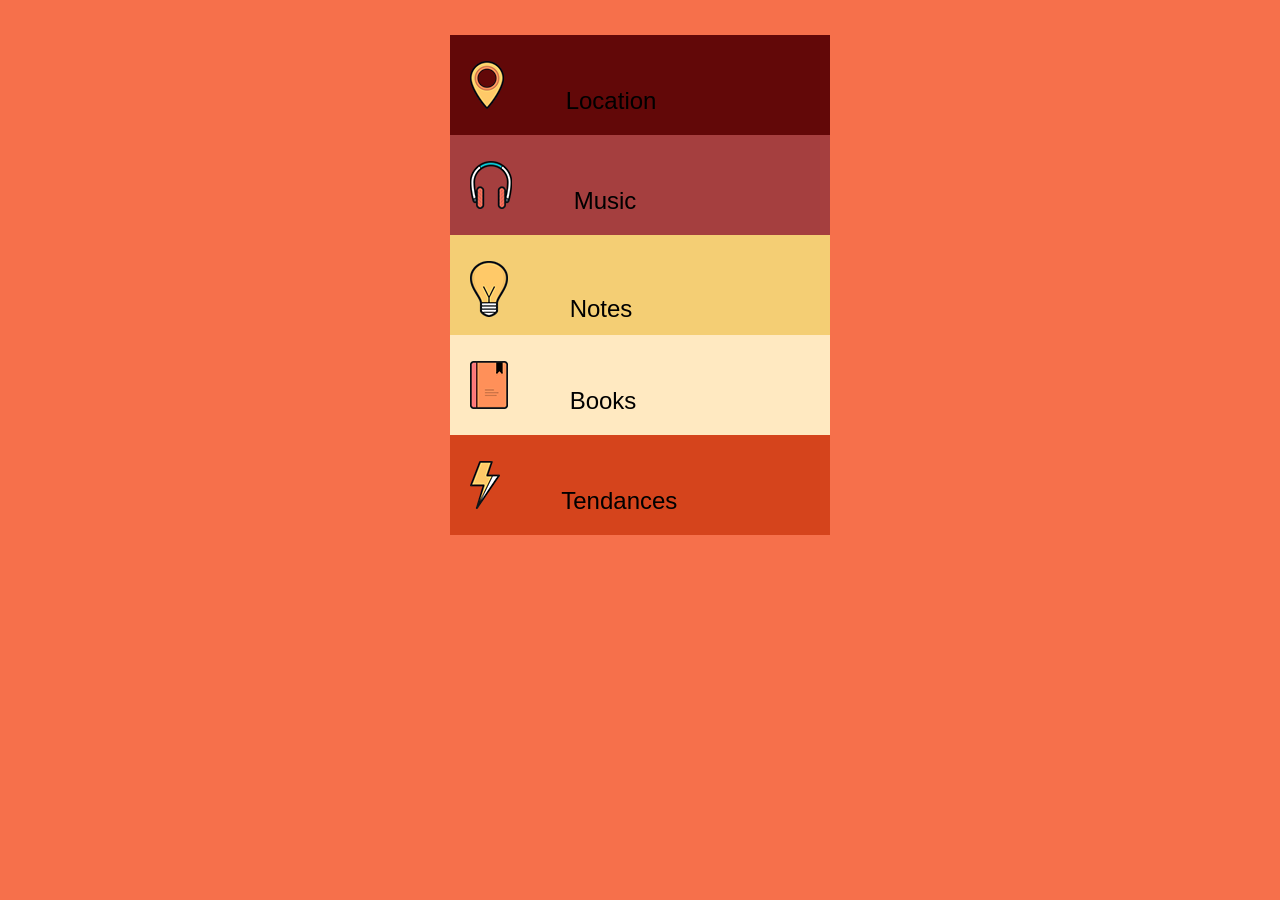
==== index.html @ f7bbcd0d "removed index.html" ====
<!DOCTYPE html>
<html>
<head>
    <title>Flat Accordion</title>
    <link rel="stylesheet" href="accordion/assets/css/style.css">
</head>
<body>
<main class="container">
    <section>

        <button class="accordion location">
            <img class="image" src="accordion/assets/img/location-pin.png" alt="location-pin">
            Location
        </button>
        <section class="accordion-content">
            <div class="panel">
                <p>
                    It is a long established fact that a reader will be distracted by the readable
                    content of a page when looking at its layout. The point of using Lorem Ipsum is
                    that it has a more-or-less normal distribution of letters, as opposed to using
                </p>
            </div>
        </section>
    </section>

    <section>
        <button class="accordion music">
            <img class="image" src="accordion/assets/img/headphones.png" alt="headphones">
            Music
        </button>
        <section class="accordion-content">
            <div class="panel">
                <p>
                    It is a long established fact that a reader will be distracted by the readable
                    content of a page when looking at its layout. The point of using Lorem Ipsum is
                    that it has a more-or-less normal distribution of letters, as opposed to using
                </p>
            </div>
        </section>

    </section>

    <section>
        <button class="accordion notes">
            <img class="image" src="accordion/assets/img/lightbulb.png" alt="lightbulb">
            Notes
        </button>
        <section class="accordion-content">
            <div class="panel">
                <p>
                    It is a long established fact that a reader will be distracted by the readable
                    content of a page when looking at its layout. The point of using Lorem Ipsum is
                    that it has a more-or-less normal distribution of letters, as opposed to using
                </p>
            </div>
        </section>
    </section>

    <section>
        <button class="accordion books">
            <img class="image" src="accordion/assets/img/bookmarks.png" alt="bookmarks">
            Books
        </button>
        <section class="accordion-content">
            <div class="panel">
                <p>
                    It is a long established fact that a reader will be distracted by the readable
                    content of a page when looking at its layout. The point of using Lorem Ipsum is
                    that it has a more-or-less normal distribution of letters, as opposed to using
                </p>
            </div>
        </section>
    </section>

    <section>
        <button class="accordion tendances">
            <img class="image" src="accordion/assets/img/lightning-bolt.png" alt="lightning-bolt">
            Tendances
        </button>
        <section class="accordion-content">
            <div class="panel">
                <p>
                    It is a long established fact that a reader will be distracted by the readable
                    content of a page when looking at its layout. The point of using Lorem Ipsum is
                    that it has a more-or-less normal distribution of letters, as opposed to using
                </p>
            </div>
        </section>
    </section>
</main>
<script src="accordion/assets/js/script.js"></script>
</body>
</html>
---- accordion/assets/css/style.css ----
@font-face {
    font-family: 'jf_flatregular';
    src: url('jf-flat-regular-webfont.woff2') format('woff2'),
    url('jf-flat-regular-webfont.woff') format('woff');
    font-weight: normal;
    font-style: normal;

}


*,
*:after,
*:before {
    -webkit-box-sizing: border-box;
    -moz-box-sizing: border-box;
    box-sizing: border-box;
    transition: all 0.1s ease-in;
}

body, html {
    min-height: 100%;
}

body {
    background: #f6704b;
}
.container {
    width: 380px;
    margin: 35px auto 67px;
}



/* Style the buttons that are used to open and close the accordion panel */
button.accordion {
    height: 100px;
    //background-color: #eee;
    //color: #444;
    cursor: pointer;
    padding: 26px 20px;
    width: 100%;
    text-align: left;
    border: none;
    outline: none;
    transition: 0.4s;

    font-family: "JF Flat", sans-serif;
    font-size: 24px;
    font-weight: 400;
    line-height: 24px;
    vertical-align: middle;
}

/* Add a background color to the button if it is clicked on (add the .active class with JS), and when you move the mouse over it (hover) */
button.accordion.active, button.accordion:hover {
    background-color: #ddd;
}

/* Style the accordion panel. Note: hidden by default */
.panel {
    padding: 0 18px;
    background-color: white;
    display: none;
}

.show{
    display: block;
}

.location {
    background-color: #620808;
}
.music{
    background-color: #a53f3f;
}
.notes{
    background-color: #f4ce74;
}
.books{
    background-color: #ffe9c1;
}
.tendances {
    background-color: #d5441c;
}

.image {
    margin-right: 55px;
}
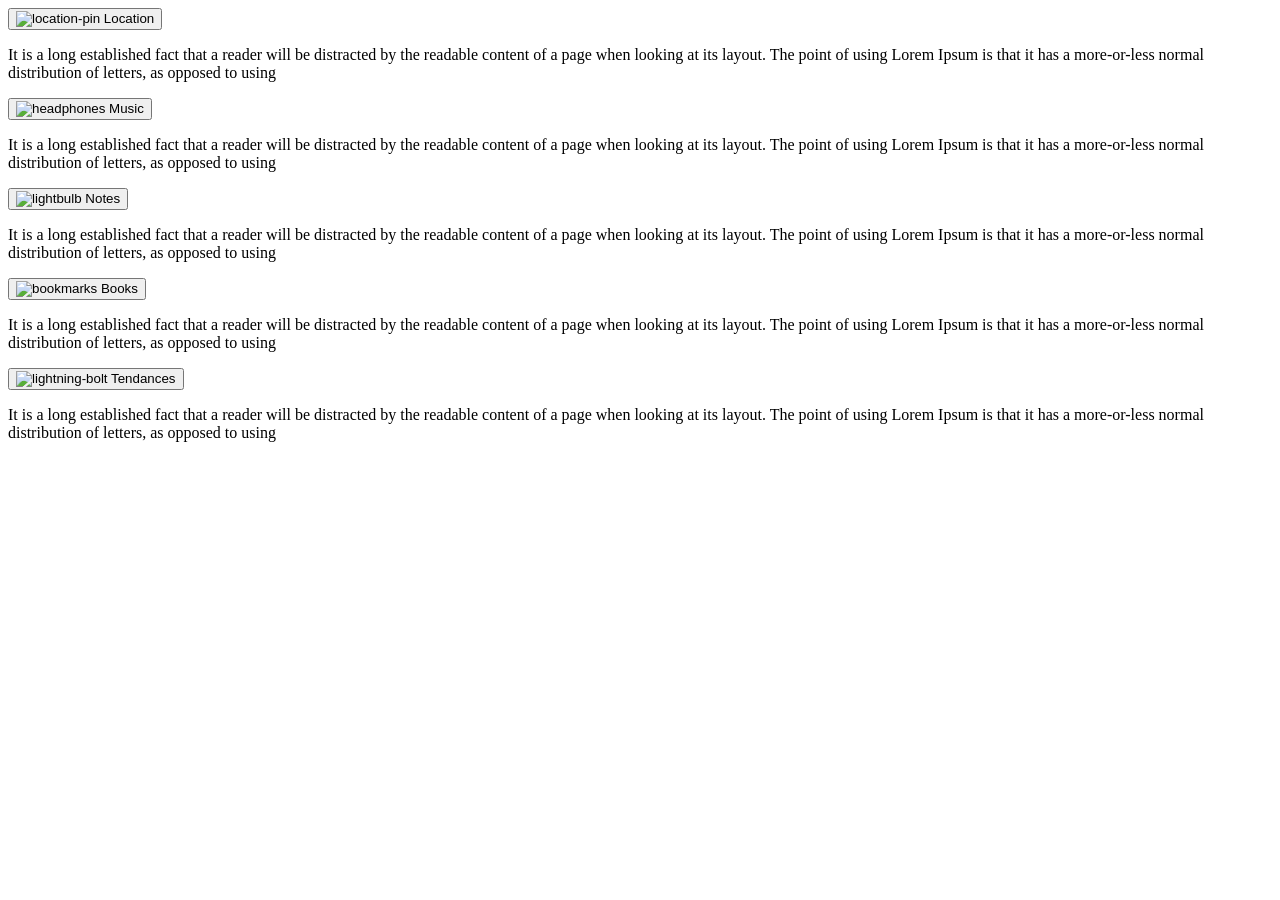
==== commit 29a682d8: "removed assets" ====
--- a/index.html
+++ b/index.html
@@ -2,14 +2,14 @@
 <html>
 <head>
     <title>Flat Accordion</title>
-    <link rel="stylesheet" href="accordion/assets/css/style.css">
+    <link rel="stylesheet" href="assets/css/style.css">
 </head>
 <body>
 <main class="container">
     <section>
 
         <button class="accordion location">
-            <img class="image" src="accordion/assets/img/location-pin.png" alt="location-pin">
+            <img class="image" src="assets/img/location-pin.png" alt="location-pin">
             Location
         </button>
         <section class="accordion-content">
@@ -25,7 +25,7 @@
 
     <section>
         <button class="accordion music">
-            <img class="image" src="accordion/assets/img/headphones.png" alt="headphones">
+            <img class="image" src="assets/img/headphones.png" alt="headphones">
             Music
         </button>
         <section class="accordion-content">
@@ -42,7 +42,7 @@
 
     <section>
         <button class="accordion notes">
-            <img class="image" src="accordion/assets/img/lightbulb.png" alt="lightbulb">
+            <img class="image" src="assets/img/lightbulb.png" alt="lightbulb">
             Notes
         </button>
         <section class="accordion-content">
@@ -58,7 +58,7 @@
 
     <section>
         <button class="accordion books">
-            <img class="image" src="accordion/assets/img/bookmarks.png" alt="bookmarks">
+            <img class="image" src="assets/img/bookmarks.png" alt="bookmarks">
             Books
         </button>
         <section class="accordion-content">
@@ -74,7 +74,7 @@
 
     <section>
         <button class="accordion tendances">
-            <img class="image" src="accordion/assets/img/lightning-bolt.png" alt="lightning-bolt">
+            <img class="image" src="assets/img/lightning-bolt.png" alt="lightning-bolt">
             Tendances
         </button>
         <section class="accordion-content">
@@ -88,6 +88,6 @@
         </section>
     </section>
 </main>
-<script src="accordion/assets/js/script.js"></script>
+<script src="assets/js/script.js"></script>
 </body>
 </html>
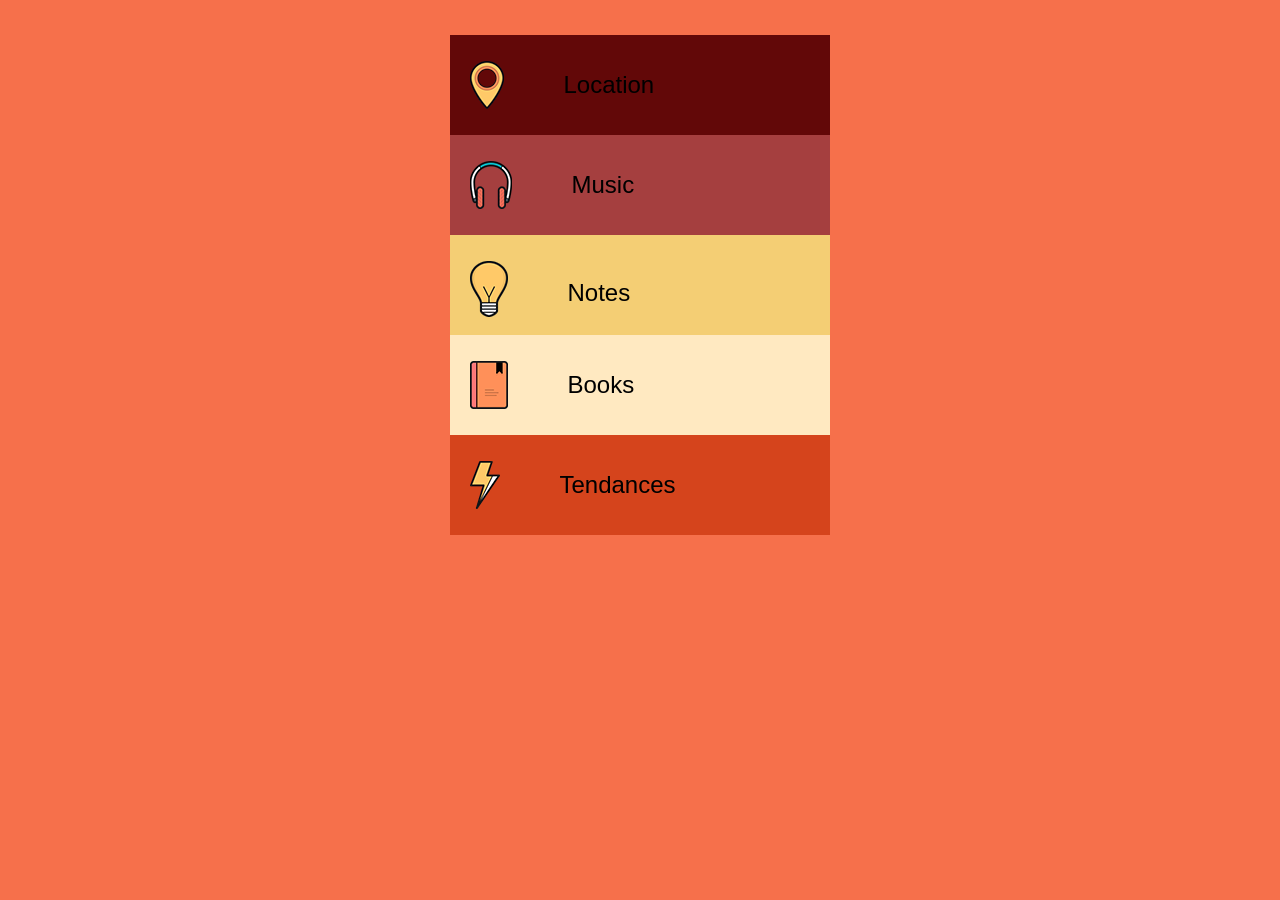
==== commit d9d40216: "done" ====
--- a/index.html
+++ b/index.html
@@ -1,7 +1,9 @@
 <!DOCTYPE html>
 <html>
 <head>
+    <meta charset="utf-8">
     <title>Flat Accordion</title>
+    <link rel="stylesheet" href="assets/css/normalize.css">
     <link rel="stylesheet" href="assets/css/style.css">
 </head>
 <body>
@@ -10,11 +12,11 @@
 
         <button class="accordion location">
             <img class="image" src="assets/img/location-pin.png" alt="location-pin">
-            Location
+            <h3 class="title">Location</h3>
         </button>
         <section class="accordion-content">
-            <div class="panel">
-                <p>
+            <div class="panel location-panel shadow">
+                <p class="panel-text">
                     It is a long established fact that a reader will be distracted by the readable
                     content of a page when looking at its layout. The point of using Lorem Ipsum is
                     that it has a more-or-less normal distribution of letters, as opposed to using
@@ -26,11 +28,11 @@
     <section>
         <button class="accordion music">
             <img class="image" src="assets/img/headphones.png" alt="headphones">
-            Music
+            <h3 class="title">Music</h3>
         </button>
         <section class="accordion-content">
-            <div class="panel">
-                <p>
+            <div class="panel music-panel shadow">
+                <p class="panel-text">
                     It is a long established fact that a reader will be distracted by the readable
                     content of a page when looking at its layout. The point of using Lorem Ipsum is
                     that it has a more-or-less normal distribution of letters, as opposed to using
@@ -43,11 +45,11 @@
     <section>
         <button class="accordion notes">
             <img class="image" src="assets/img/lightbulb.png" alt="lightbulb">
-            Notes
+            <h3 class="title">Notes</h3>
         </button>
         <section class="accordion-content">
-            <div class="panel">
-                <p>
+            <div class="panel notes-panel shadow">
+                <p class="panel-text">
                     It is a long established fact that a reader will be distracted by the readable
                     content of a page when looking at its layout. The point of using Lorem Ipsum is
                     that it has a more-or-less normal distribution of letters, as opposed to using
@@ -59,11 +61,11 @@
     <section>
         <button class="accordion books">
             <img class="image" src="assets/img/bookmarks.png" alt="bookmarks">
-            Books
+            <h3 class="title">Books</h3>
         </button>
         <section class="accordion-content">
-            <div class="panel">
-                <p>
+            <div class="panel books-panel shadow">
+                <p class="panel-text">
                     It is a long established fact that a reader will be distracted by the readable
                     content of a page when looking at its layout. The point of using Lorem Ipsum is
                     that it has a more-or-less normal distribution of letters, as opposed to using
@@ -75,11 +77,11 @@
     <section>
         <button class="accordion tendances">
             <img class="image" src="assets/img/lightning-bolt.png" alt="lightning-bolt">
-            Tendances
+            <h3 class="title">Tendances</h3>
         </button>
         <section class="accordion-content">
-            <div class="panel">
-                <p>
+            <div class="panel tendances-panel shadow">
+                <p class="panel-text">
                     It is a long established fact that a reader will be distracted by the readable
                     content of a page when looking at its layout. The point of using Lorem Ipsum is
                     that it has a more-or-less normal distribution of letters, as opposed to using
--- a/assets/css/style.css
+++ b/assets/css/style.css
@@ -0,0 +1,120 @@
+@font-face {
+    font-family: 'jf_flatregular';
+    src: url('jf-flat-regular-webfont.woff2') format('woff2'),
+    url('jf-flat-regular-webfont.woff') format('woff');
+    font-weight: normal;
+    font-style: normal;
+
+}
+
+
+*,
+*:after,
+*:before {
+    -webkit-box-sizing: border-box;
+    -moz-box-sizing: border-box;
+    box-sizing: border-box;
+    transition: all 0.1s ease-in;
+}
+
+body, html {
+    min-height: 100%;
+}
+
+body {
+    background: #f6704b;
+}
+.container {
+    width: 380px;
+    margin: 35px auto 67px;
+}
+
+
+
+/* Style the buttons that are used to open and close the accordion panel */
+button.accordion {
+    height: 100px;
+    //background-color: #eee;
+    //color: #444;
+    cursor: pointer;
+    padding: 26px 20px;
+    width: 100%;
+    text-align: left;
+    border: none;
+    outline: none;
+    transition: 0.4s;
+
+}
+
+/* Add a background color to the button if it is clicked on (add the .active class with JS), and when you move the mouse over it (hover) */
+/*button.accordion.active, button.accordion:hover {*/
+    /*background-color: #ddd;*/
+/*}*/
+
+/* Style the accordion panel. Note: hidden by default */
+.panel {
+    padding: 0 18px;
+    background-color: white;
+    display: none;
+}
+
+.show{
+    display: block;
+}
+
+.location,
+.location-panel {
+    background-color: #620808;
+}
+.location:hover  {
+    background-color: rgba(98, 8, 8, 0.5);
+}
+.music,
+.music-panel {
+    background-color: #a53f3f;
+}
+.music:hover {
+    background-color: rgba(165, 63, 63, 0.5);
+}
+.notes,
+.notes-panel {
+    background-color: #f4ce74;
+}
+.notes:hover {
+    background-color: rgba(244, 206, 116, 0.5);
+}
+.books,
+.books-panel {
+    background-color: #ffe9c1;
+}
+.books:hover {
+    background-color: rgba(255, 233, 193, 0.5);
+}
+.tendances,
+.tendances-panel {
+    background-color: #d5441c;
+}
+.tendances:hover  {
+    background-color: rgba(213, 68, 28, 0.5);
+}
+.title {
+    display: inline-block;
+    font-family: "JF Flat", sans-serif;
+    font-size: 24px;
+    font-weight: 400;
+    line-height: 24px;
+    vertical-align: middle;
+    margin-top: -15px;
+}
+.panel-text {
+    margin: 0;
+    padding: 15px 5px;
+}
+.image {
+    margin-right: 55px;
+}
+
+.shadow {
+    box-shadow: inset 0 0 5px 1px rgba(0, 0, 0, 0.25);
+    opacity: 0.94;
+}
